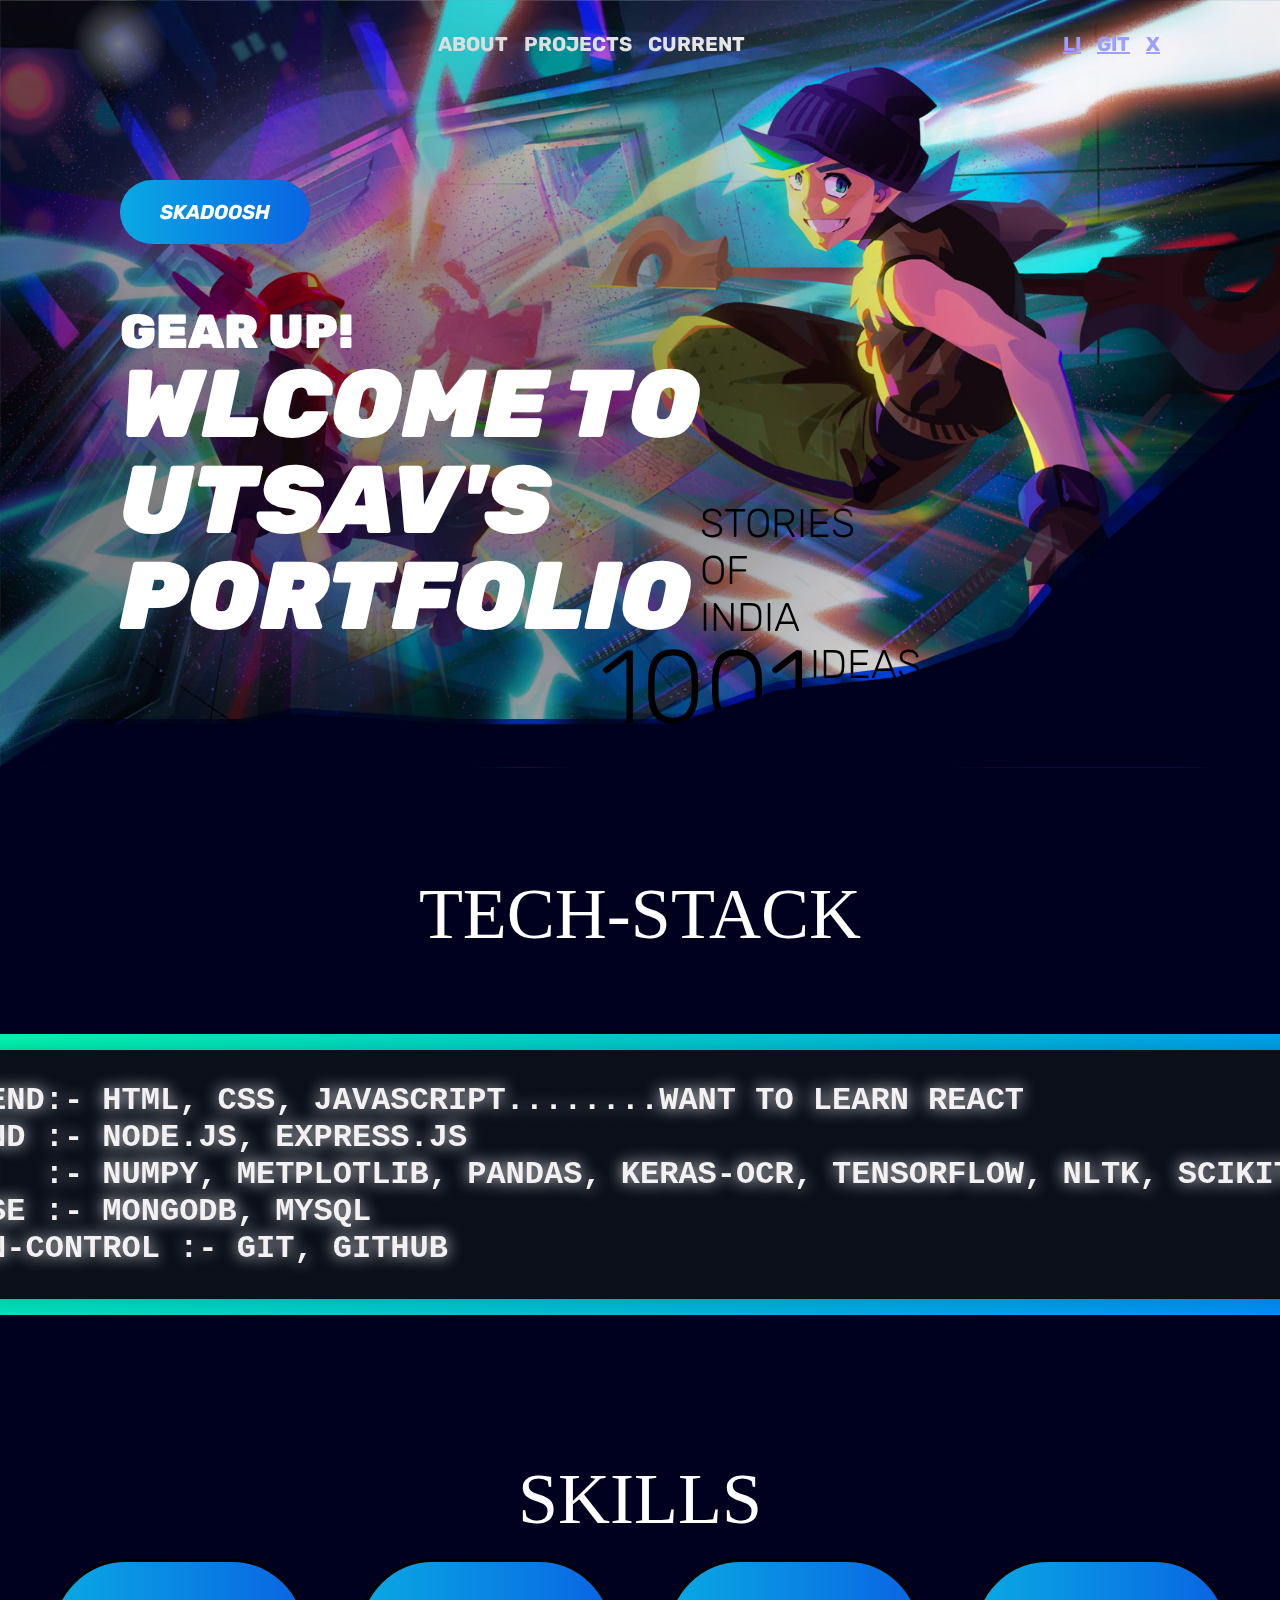
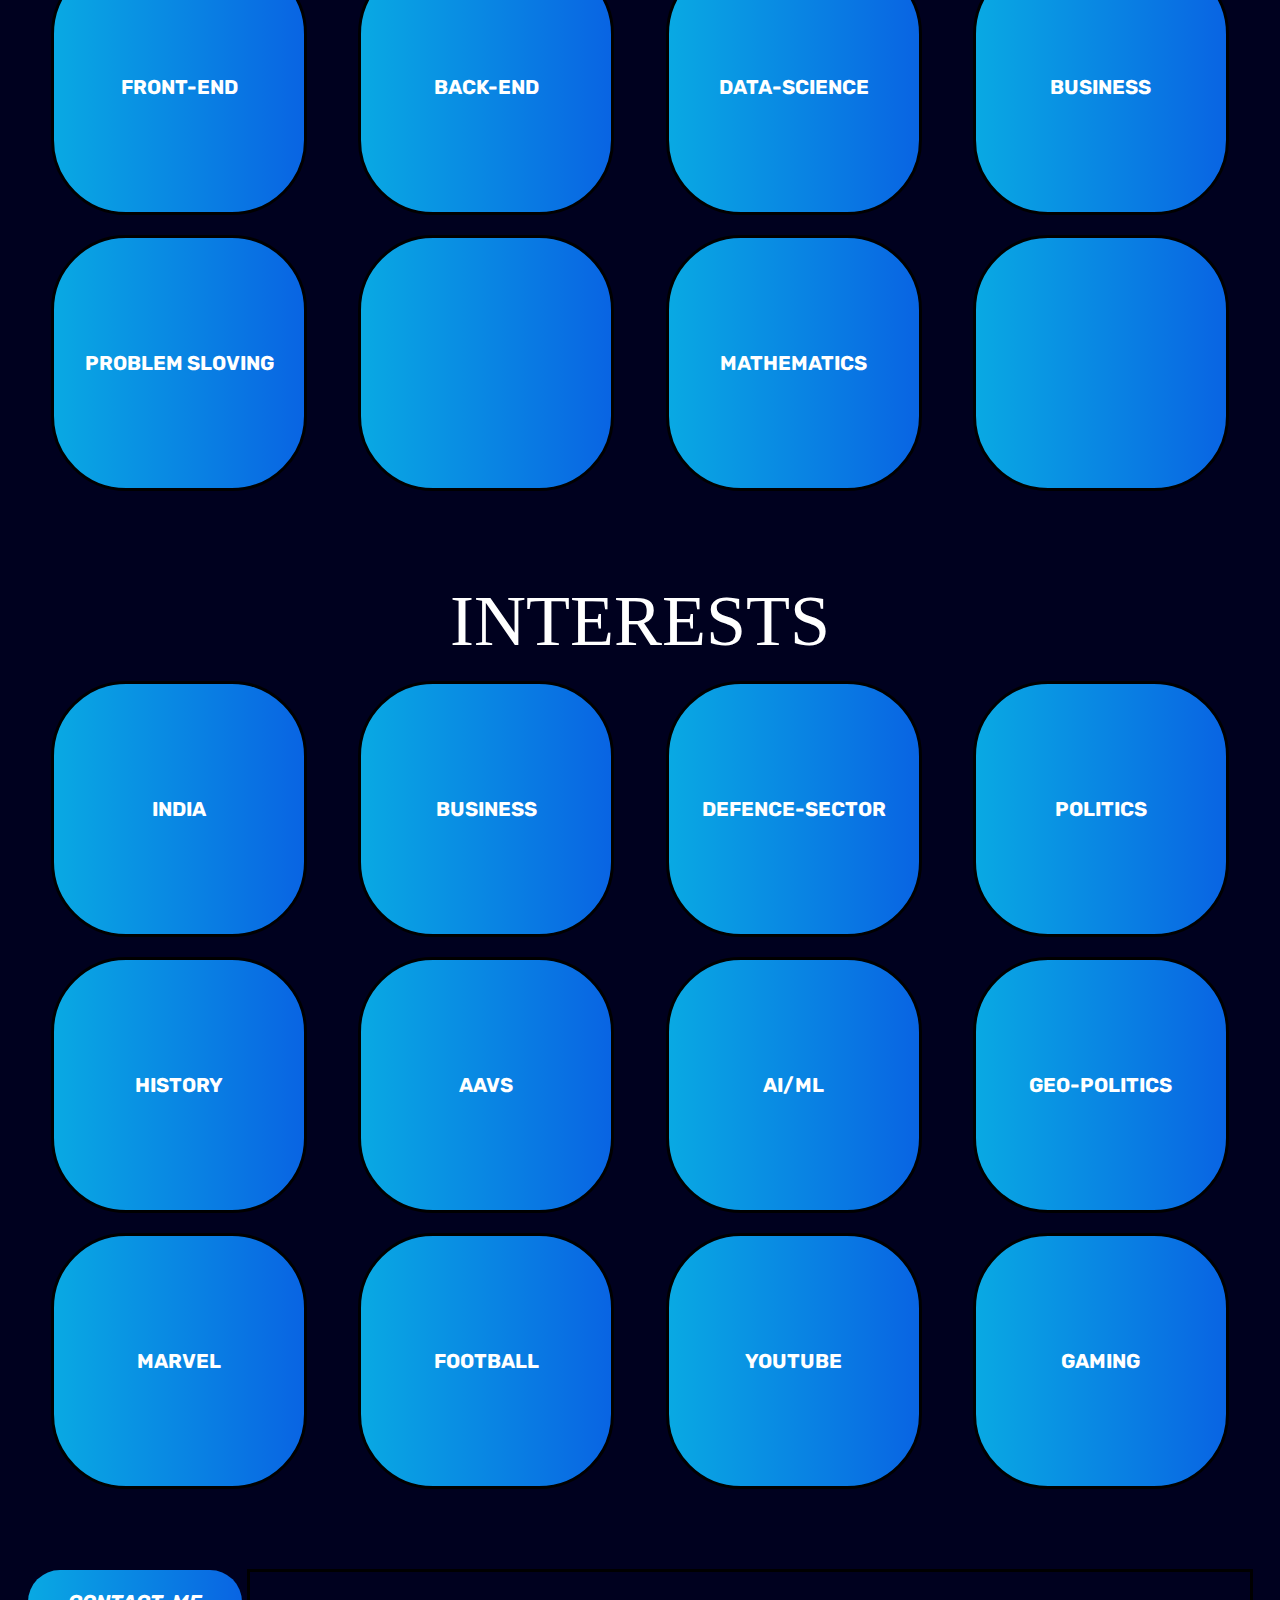
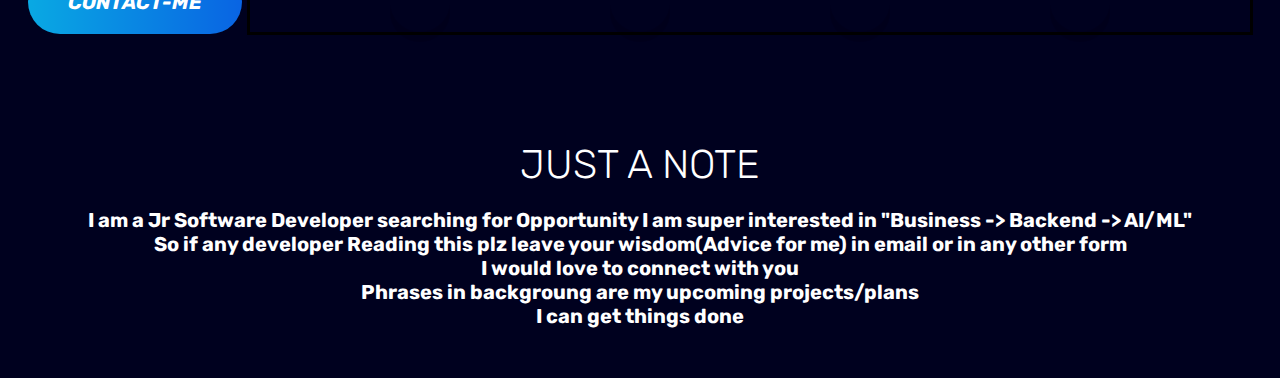
==== index.html @ 2d18a122 "Add files via upload" ====
<!DOCTYPE html>
<html lang="en">

<head>
  <meta charset="UTF-8" />
  <link rel="icon" type="image/svg+xml" href="/favicon.svg" />
  <meta name="viewport" content="width=device-width, initial-scale=1.0" />
  <script src="/main.js" defer></script>
  <title>Utsav's</title>
  <link rel="preconnect" href="https://fonts.googleapis.com" />
  <link rel="preconnect" href="https://fonts.gstatic.com" crossorigin />
  <link href="https://fonts.googleapis.com/css2?family=Rubik:ital,wght@0,700;1,900&display=swap" rel="stylesheet" />

  <link rel="stylesheet" href="https://cdnjs.cloudflare.com/ajax/libs/font-awesome/6.4.2/css/all.min.css"
    integrity="sha512-z3gLpd7yknf1YoNbCzqRKc4qyor8gaKU1qmn+CShxbuBusANI9QpRohGBreCFkKxLhei6S9CQXFEbbKuqLg0DA=="
    crossorigin="anonymous" referrerpolicy="no-referrer" />

  <link href="./Main-Portfolio/style.css" rel="stylesheet" />
  <script src="./Main-Portfolio/main.js" defer></script>
</head>

<body>
  <div class="parallax">

    <header class="primary-header">
      <div class="wrapper1">
        <div class="primary-header__inner">
          <div class="logo">
            <img src="Logo.webp" alt="" />
          </div>
          <nav class="primary-nav">
            <ul role="list">
              <li><a href="#">About</a></li>
              <li><a href="#">Projects</a></li>
              <li><a href="#">Current</a></li>
            </ul>
          </nav>
          <div class="flex-group" aria-label="social links">
            <a href="#">Li</a>
            <a href="#">GiT</a>
            <a href="#">X</a>
          </div>
        </div>
      </div>
    </header>
    <div class="hero">
      <div class="wrapper1">
        <button class="button" id="SkadooshButton">Skadoosh</button>
        <h1 class="hero__title">
          <span>Gear up!</span> Wlcome To Utsav's Portfolio
        </h1>
      </div>
    </div>

    <div class="text-container-1 parallax__1001">
      <div class="text-1001">
        <p>1001</p>
      </div>
      <div class="text-ideas">
        <p>Ideas</p>
        <p>To Change INDIA</p>
      </div>
    </div>

    <div class="text-container-2 parallax__story">
      <div class="text-stories">
        <p>Stories</p>
        <p>of</p>
        <p>INDIA</p>
      </div>
    </div>

    <img class="parallax__bg" src="./assets/bg.jpg" alt="" />
    <img class="parallax__dust" src="./assets/dust.webp" alt="" />
    <img class="parallax__foreground-back" src="./assets/foreground-back.webp" alt="" />
    <img class="parallax__foreground-front" src="./assets/foreground-front.webp" alt="" />
    <img class="parallax__jax" src="./assets/jax.webp" alt="" />
    <img class="parallax__luna" src="./assets/luna.webp" alt="" />
    <img class="parallax__manny" src="./assets/manny.webp" alt="" />
    <img class="parallax__rays" src="./assets/rays.webp" alt="" />
  </div>

  <main class="main-content">

    <div class="tech-stack-section">
      <div class="tech-stack-title">
        <p>Tech-Stack</p>
      </div>
      <div class="shape">
        <pre contenteditable class="language-css" tabindex="0">
            <div class="maintaining">Front-End:- HTML, CSS, JavaScript........want to learn React</div>
            <div class="maintaining">Back-End :- Node.js, Express.js</div>
            <div class="maintaining">Python   :- Numpy, Metplotlib, Pandas, Keras-OCR, TensorFlow, nltk, scikit-Learn</div>
            <div class="maintaining">Database :- MongoDB, MySQL</div>
            <div class="maintaining">Version-Control :- Git, GitHub</div>
        </pre>
      </div>
    </div>

    <div class="skill-section">
      <div class="skill-title">
        <p>Skills</p>
      </div>
      <div class="skill-content">
        <div class="box">
          <p>Front-end</p>
        </div>
        <div class="box">
          <p>Back-end</p>
        </div>
        <div class="box">
          <p>Data-Science</p>
        </div>
        <div class="box">
          <p>Business</p>
        </div>
      </div>
      <div class="skill-content" style="margin-bottom: 80px;">
        <div class="box">
          <p>Problem sloving</p>
        </div>
        <div class="box">
          <p></p>
        </div>
        <div class="box">
          <p>Mathematics</p>
        </div>
        <div class="box">
          <p></p>
        </div>
      </div>
    </div>

    <div class="interest-section">
      <div class="interest-title">
        <p>Interests</p>
      </div>
      <div class="interest-content">
        <div class="box">
          <p>INDIA</p>
        </div>
        <div class="box">
          <p>Business</p>
        </div>
        <div class="box">
          <p>Defence-Sector</p>
        </div>
        <div class="box">
          <p>Politics</p>
        </div>
      </div>
      <div class="interest-content">
        <div class="box">
          <p>History</p>
        </div>
        <div class="box">
          <p>AAVs</p>
        </div>
        <div class="box">
          <p>AI/ML</p>
        </div>
        <div class="box">
          <p>Geo-Politics</p>
        </div>
      </div>
      <div class="interest-content" style="margin-bottom: 80px;">
        <div class="box">
          <p>Marvel</p>
        </div>
        <div class="box">
          <p>Football</p>
        </div>
        <div class="box">
          <p>YouTube</p>
        </div>
        <div class="box">
          <p>Gaming</p>
        </div>
      </div>
    </div>

    <div class="contact-section">
      <div class="contact-button-icon">
        <button class="button" id="contact-me">Contact-me</button>
        <i class="fa-solid fa-arrow-right icon-shape"></i>
      </div>
      <div class="wrapper">
        <div class="icon Linkedin">
          <div class="tooltip">Utsav_Shah</div>
          <span><i class="fa-brands fa-linkedin icon-shape"></i>
          </span>
        </div>
        <div class="icon email">
          <div class="tooltip" style="text-transform: none;">utsavshah1712@gmail.com</div>
          <span><i class="fa-regular fa-envelope icon-shape"></i>
          </span>
        </div>
        <div class="icon Github">
          <div class="tooltip" style="text-transform: none;">UTSAV2002SHAH</div>
          <span><i class="fa-brands fa-github icon-shape"></i>
          </span>
        </div>
        <div class="icon Instragram">
          <div class="tooltip" style="text-transform: none;">@utsav1712shah</div>
          <span><i class="fa-brands fa-instagram icon-shape"></i>
          </span>
        </div>
      </div>
    </div>
  </main>

  <div class="disclaimer">
    <div class="disclaimer-title">
      <p>Just a note</p>
    </div>
    <div class="disclaimer-content">
      <p>I am a Jr Software Developer searching for Opportunity I am super interested in "Business -> Backend -> AI/ML"
      </p>
      <p>So if any developer Reading this plz leave your wisdom(Advice for me) in email or in any other form</p>
      <p>I would love to connect with you</p>
      <P>Phrases in backgroung are my upcoming projects/plans</P>
      <p>I can get things done</p>
    </div>
  </div>

</body>

</html>
---- Main-Portfolio/style.css ----
:root {
  --gradient: linear-gradient(90deg,
      #09a9e3,
      #0964e3,
      #02db9a,
      #15b8e6);

  --pink: hsl(338, 70%, 55%);
  --teal: hsl(183, 70%, 62%);
  --white: hsl(334, 7%, 95%);
}

.parallax {
  /* overflow: hidden; */
  position: relative;
  z-index: 0;
  min-height: 75vh;
  display: grid;
  grid-template-areas: "stack";
}

.parallax>* {
  grid-area: stack;
  animation: parallax linear;
  animation-timeline: scroll();
}

.parallax>img {
  width: 100%;
}

.primary-header,
.hero {
  --parallax-speed: 5;
  z-index: 10;
}

.parallax__bg {
  --parallax-speed: -5;
  z-index: 1;
  min-height: 100%;
  width: 100%;
  object-fit: cover;
}

.parallax__dust {
  --parallax-speed: -5;
  z-index: 2;
}

.parallax__luna {
  --parallax-speed: 10;
  z-index: 3;
}

.parallax__manny {
  --parallax-speed: 10;
  z-index: 4;
}

.parallax__jax {
  --parallax-speed: 5;
  z-index: 5;
}

.parallax__rays {
  --parallax-speed: 10;
  z-index: 3;
}

.parallax__foreground-front,
.parallax__foreground-back {
  z-index: 999;
  align-self: end;
}

.parallax__foreground-back {
  transform: scaleY(1.1);
  transform-origin: bottom;
  mix-blend-mode: hard-light;
}

.main-content {
  position: relative;
  /* z-index: 1; */
  background: hsl(238, 100%, 6%);
  padding-block: 6rem;
}

@keyframes parallax {
  to {
    transform:
      translateY(calc(var(--parallax-speed) * 200px));
  }
}

/* general styling */

html {
  color-scheme: dark;
}

body {
  margin: 0;
  font-family: "Rubik", sans-serif;
  font-size: 1.25rem;
  font-weight: 700;
  /* for demo only */
  text-transform: uppercase;
  /* for demo only */
  min-height: 300vh;
  /* for demo only */
}

img {
  display: block;
  max-width: 100%;
}

.wrapper1 {
  width: min(65rem, 100% - 4rem);
  margin-inline: auto;
}

.flex-group {
  display: flex;
  gap: 1rem;
}

.button {
  z-index: 999;
  cursor: pointer;
  font: inherit;
  font-style: italic;
  padding: 1em 2em;
  text-transform: uppercase;
  border: 0;
  border-radius: 15em;
  background-image: var(--gradient);
  background-size: 300%;
  background-position: left;
  transition: background-position 1s;
}

.button:hover,
.button:focus {
  background-position: right;
}

.primary-header {
  padding-block: 2rem;
}

.primary-header__inner {
  display: flex;
  justify-content: space-between;
  align-items: center;
}

.primary-nav ul {
  flex: 1;
  list-style: none;
  margin: 0;
  padding: 0;
  display: flex;
  gap: 1rem;
  justify-content: space-between;
}

.primary-nav a {
  color: white;
  font-weight: 700;
  text-decoration: none;
}

.logo {
  max-width: 100px;
  position: relative;

  &::after {
    content: "";
    position: absolute;
    inset: -3rem;
    z-index: -1;
    background: radial-gradient(hsl(0 0% 100% / 0.5), transparent 70%);
  }
}

.hero {
  margin-block-start: max(20vh, 8rem);
}

.hero__title {
  font-size: 6rem;
  max-width: 10ch;
  line-height: 1;
  font-style: italic;
  font-weight: 900;
  position: relative;

  >span {
    font-style: normal;
    font-size: 0.5em;
    display: block;
  }

  &::after {
    content: "";
    position: absolute;
    inset: 0;
    background: black;
    z-index: -1;
    scale: 2;
    opacity: 0.5;
    filter: blur(5rem);
    translate: -50%;
  }
}

/* ___________________________________________________________________________________________________________________________________________________________________________ */

/* BackGround Texts */

/* 1001-Ideas-to-Change_India-Section */
.text-container-1 {
  z-index: 10;
  position: relative;
  margin: 0;
  color: black;
  top: 600px;
  left: 600px;
  width: 700px;
  height: 175px;
  display: flex;
  /* border: 5px solid black; */
  align-items: center;
}

.text-1001 {
  margin: 0;
  padding: 0;
  font-size: 6.5rem;
  font-weight: 300;
  align-items: center;
  justify-content: center;
}

.text-1001>p {
  margin: 0;
}

.text-ideas {
  margin: 0;
  padding: 0;
  font-size: 2.5rem;
  font-weight: 200;
  align-items: center;
  justify-content: center;
}

.text-ideas>p {
  margin: 0;
}

.parallax__1001 {
  --parallax-speed: -10;
  z-index: 4;
}

/* Stories of INDIA */

.text-container-2 {
  z-index: 9;
  position: relative;
  color: black;
  top: 500px;
  left: 700px;
  margin: 0;
  padding: 0;
  width: max-content;
  height: fit-content;
  display: flex;
  flex-direction: column;
  align-items: center;
  justify-content: space-evenly;
  /* border: 5px solid white; */
}

.text-stories {
  margin: 0;
  padding: 0;
  font-size: 2.5rem;
  font-weight: 200;
  align-items: center;
  justify-content: center;
}

.text-stories>p {
  margin: 0;
}

.parallax__story {
  --parallax-speed: -10;
  z-index: 4;
}



/* ___________________________________________________________________________________________________________________________________________________________________________ */

/* Skills-section */

.skill-section {
  position: relative;
  display: flex;
  flex-direction: column;
}

.skill-title {
  /* border: 3px solid white; */
  margin: 0;
  margin-bottom: 10px;
  height: 100px;
  width: 100%;
  display: flex;
  align-items: center;
  justify-content: center;
}

.skill-title>p {
  font-family: 'Times New Roman', Times, serif;
  margin-top: 20px;
  margin-bottom: 20px;
  height: fit-content;
  width: fit-content;
  font-size: 4.5rem;
  font-weight: 100;
  align-items: center;
  color: white;
}

/* skill-content */
.skill-content {
  margin-bottom: 20px;
  /* height: fit-content;
  width: 100%;
  display: flex;
  justify-content: space-evenly; */
  /* border: 3px solid white; */

  align-items: center;
  display: flex;
  flex-wrap: wrap;
  justify-content: space-evenly;
  background-color: transparent;
}

.box {
  /* position: relative; */
  display: flex;
  margin: 0;
  padding: 0;
  height: 250px;
  width: 250px;
  color: white;
  border: 3px solid black;
  border-radius: 75px;
  background-color: white;
  /* fixing position of p */
  align-items: center;
  justify-content: center;
  /* gradient effect */
  background-image: var(--gradient);
  background-size: 300%;
  background-position: left;
  transition: background-position 1s;
}

.box:hover,
.box:focus {
  background-position: right;
}

.box>p {
  margin: 0;
  height: fit-content;
  /* border: 3px solid black; */
  background-color: transparent;
  justify-content: center;
}

/* _______________________________________________________________________________________________________________________________________________________________________ */

/* Interest-sections */
.interest-section {
  position: relative;
  display: flex;
  flex-direction: column;
}

.interest-title {
  /* border: 3px solid white; */
  margin: 0;
  margin-bottom: 10px;
  height: 100px;
  width: 100%;
  display: flex;
  align-items: center;
  justify-content: center;
}

.interest-title>p {
  font-family: 'Times New Roman', Times, serif;
  margin-top: 20px;
  margin-bottom: 20px;
  height: fit-content;
  width: fit-content;
  font-size: 4.5rem;
  font-weight: 100;
  align-items: center;
  color: white;
}

.interest-content {
  margin-bottom: 20px;
  /* height: fit-content;
  width: 100%;
  display: flex;
  justify-content: space-evenly; */
  /* border: 3px solid white; */

  align-items: center;
  display: flex;
  flex-wrap: wrap;
  justify-content: space-evenly;
  background-color: transparent;
}

/* ___________________________________________________________________________________________________________________________________________________________________ */




/* Tech-Stack-Section */

.tech-stack-section {
  position: relative;
  display: flex;
  flex-direction: column;
}

.tech-stack-title {
  /* border: 3px solid white; */
  margin: 0;
  margin-bottom: 10px;
  height: 100px;
  width: 100%;
  display: flex;
  align-items: center;
  justify-content: center;
}

.tech-stack-title>p {
  font-family: 'Times New Roman', Times, serif;
  margin-top: 20px;
  margin-bottom: 20px;
  height: fit-content;
  width: fit-content;
  font-size: 4.5rem;
  font-weight: 100;
  align-items: center;
  color: white;
}

/* 3D-Tech-Section */
pre {
  --selector: var(--pink);
  --property: var(--teal);
  --punctuation: var(--white);
  --undefined: var(--white);

  font-size: 2rem;
  font-weight: bold;
  color: var(--undefined);
  background: hsl(222, 45%, 7%);
  /* background: #04B8CF; */
  padding: 2rem;
  border-radius: 1rem;
  height: min-content;
  width: min-content;

  position: relative;
  display: flex;
  flex-direction: column;
  align-items: center;
  justify-content: center;

  transform-style: preserve-3d;
  transform: perspective(5000px) rotateY(var(--rotateX)) rotateX(var(--rotateY));
}

.maintaining {
  margin: 0;
  width: 100%;
  height: fit-content;
  justify-content: left;
}


pre>* {
  text-shadow: 0 0 0.5em currentColor;
}

pre::before,
pre::after {
  content: "";
  position: absolute;
  border-radius: inherit;
}

/* shadow */
pre::before {
  inset: 0.75rem;
  border-radius: inherit;
  background: black;
  z-index: -1;
  transform: translateZ(-50px);
  filter: blur(15px);
  opacity: 0.5;
}

/* gradient thing */
pre::after {
  z-index: -2;
  inset: -1rem;
  background: linear-gradient(-45deg, #0084FF, #00FFA6);
  transform: translateZ(-50px);
}

.selector {
  color: var(--selector);
}

.property {
  color: var(--property);
}

.punctuation {
  color: var(--punctuation);
}

.property+.punctuation {
  color: var(--property);
}

.pre-container {
  position: relative;
  display: grid;
  grid-template: repeat(3, 1fr) / repeat(3, 1fr);
}

.shape {
  margin: 0;
  margin-bottom: 75px;
  height: 400px;
  width: 100%;
  display: flex;
  align-items: center;
  justify-content: center;
  background-color: transparent;
}



/* #####################____________________________________________________#################################### */

.contact-section {
  position: relative;
  display: flex;
  width: 100%;
  height: max-content;
  align-items: center;
  justify-content: center;
  /* border: 3px solid white; */
}

.contact-button-icon {
  display: flex;
  align-items: center;
  gap: 5px;
  justify-content: center;
  /* border: 1px solid white; */
}



.wrapper {
  display: flex;
  border: 3px solid black;
  height: fit-content;
  width: 1000px;
  align-items: center;
  justify-content: space-evenly;
  background-color: hsl(238, 100%, 6%);
  /* border: 3px solid white; */
}

.wrapper .icon {
  margin: 0 20px;
  display: flex;
  align-items: center;
  justify-content: center;
  flex-direction: column;
  position: relative;
  z-index: 2;
  cursor: pointer;
  transition: all 0.4s cubic-bezier(0.68, -0.55, 0.265, 1.55);
}

.wrapper .icon span {
  position: relative;
  height: 60px;
  width: 60px;
  display: block;
  background: transparent;
  text-align: center;
  border-radius: 50%;
  z-index: 2;
  box-shadow: 0 10px rgba(0, 0, 0, 0.1);
  transition: all 0.4s cubic-bezier(0.68, -0.55, 0.265, 1.55);
}

.wrapper .icon span i {
  font-size: 25px;
  line-height: 60px;
}


.wrapper .icon .tooltip {
  position: absolute;
  top: 0;
  z-index: 1;
  color: #fff;
  background: #fff;
  font-size: 20px;
  padding: 10px 18px;
  border-radius: 25px;
  box-shadow: 0 10px rgba(0, 0, 0, 0.1);
  opacity: 0;
  pointer-events: none;
  box-shadow: 0px 10px 10px rgba(0, 0, 0, 0.1);
  transition: all 0.4s cubic-bezier(0.68, -0.55, 0.265, 1.55);
}

.wrapper .icon:hover .tooltip {
  top: -70px;
  opacity: 1;
  pointer-events: auto;

}

.wrapper .icon .tooltip:before {
  position: absolute;
  content: "";
  height: 15px;
  width: 15px;
  background: #fff;
  bottom: -8px;
  left: 50%;
  transform: translate(-50%) rotate(45deg);
  transition: 0.4s cubic-bezier(0.68, -0.55, 0.265, 1.55);
}

.wrapper .icon:hover span {
  color: #fff;
}

.wrapper .icon:hover span,
.wrapper .icon:hover .tooltip {
  text-shadow: 0px -1px 0px rgba(0, 0, 0, 0.4);
}

.wrapper .Linkedin:hover span,
.wrapper .Linkedin:hover .tooltip,
.wrapper .Linkedin:hover .tooltip:before {
  background: #3B5999;
}

.wrapper .email:hover span,
.wrapper .email:hover .tooltip,
.wrapper .email:hover .tooltip:before {
  background: #ff5e00;
}

.wrapper .Github:hover span,
.wrapper .Github:hover .tooltip,
.wrapper .Github:hover .tooltip:before {
  color: black;
  background: white;
}

.wrapper .Instragram:hover span,
.wrapper .Instragram:hover .tooltip,
.wrapper .Instragram:hover .tooltip:before {
  background: #b102f1;
}

/* ___________________________________________________________________________________________________________________________________________________________________ */

.disclaimer {
  position: relative;
  margin: 0;
  display: flex;
  flex-direction: column;
  align-items: center;
  justify-content: center;
  background-color: hsl(238, 100%, 6%);
  /* background: #222f3d; */
  /* border: 2px solid white; */
}

.disclaimer-title {
  margin: 0;
  color: white;
  font-size: 2.5rem;
  font-weight: 100;
  display: flex;
  align-items: center;
  justify-content: center;
  /* border: 2px solid white; */
}

.disclaimer-title>p {
  margin-top: 10px;
  margin-bottom: 20px;
}

.disclaimer-content {
  margin: 0;
  margin-bottom: 50px;
  text-transform: none;
  display: flex;
  flex-direction: column;
  align-items: center;
}

.disclaimer-content>p {
  margin: 0;
}

.icon-shape {
  font-size: 2rem;
}
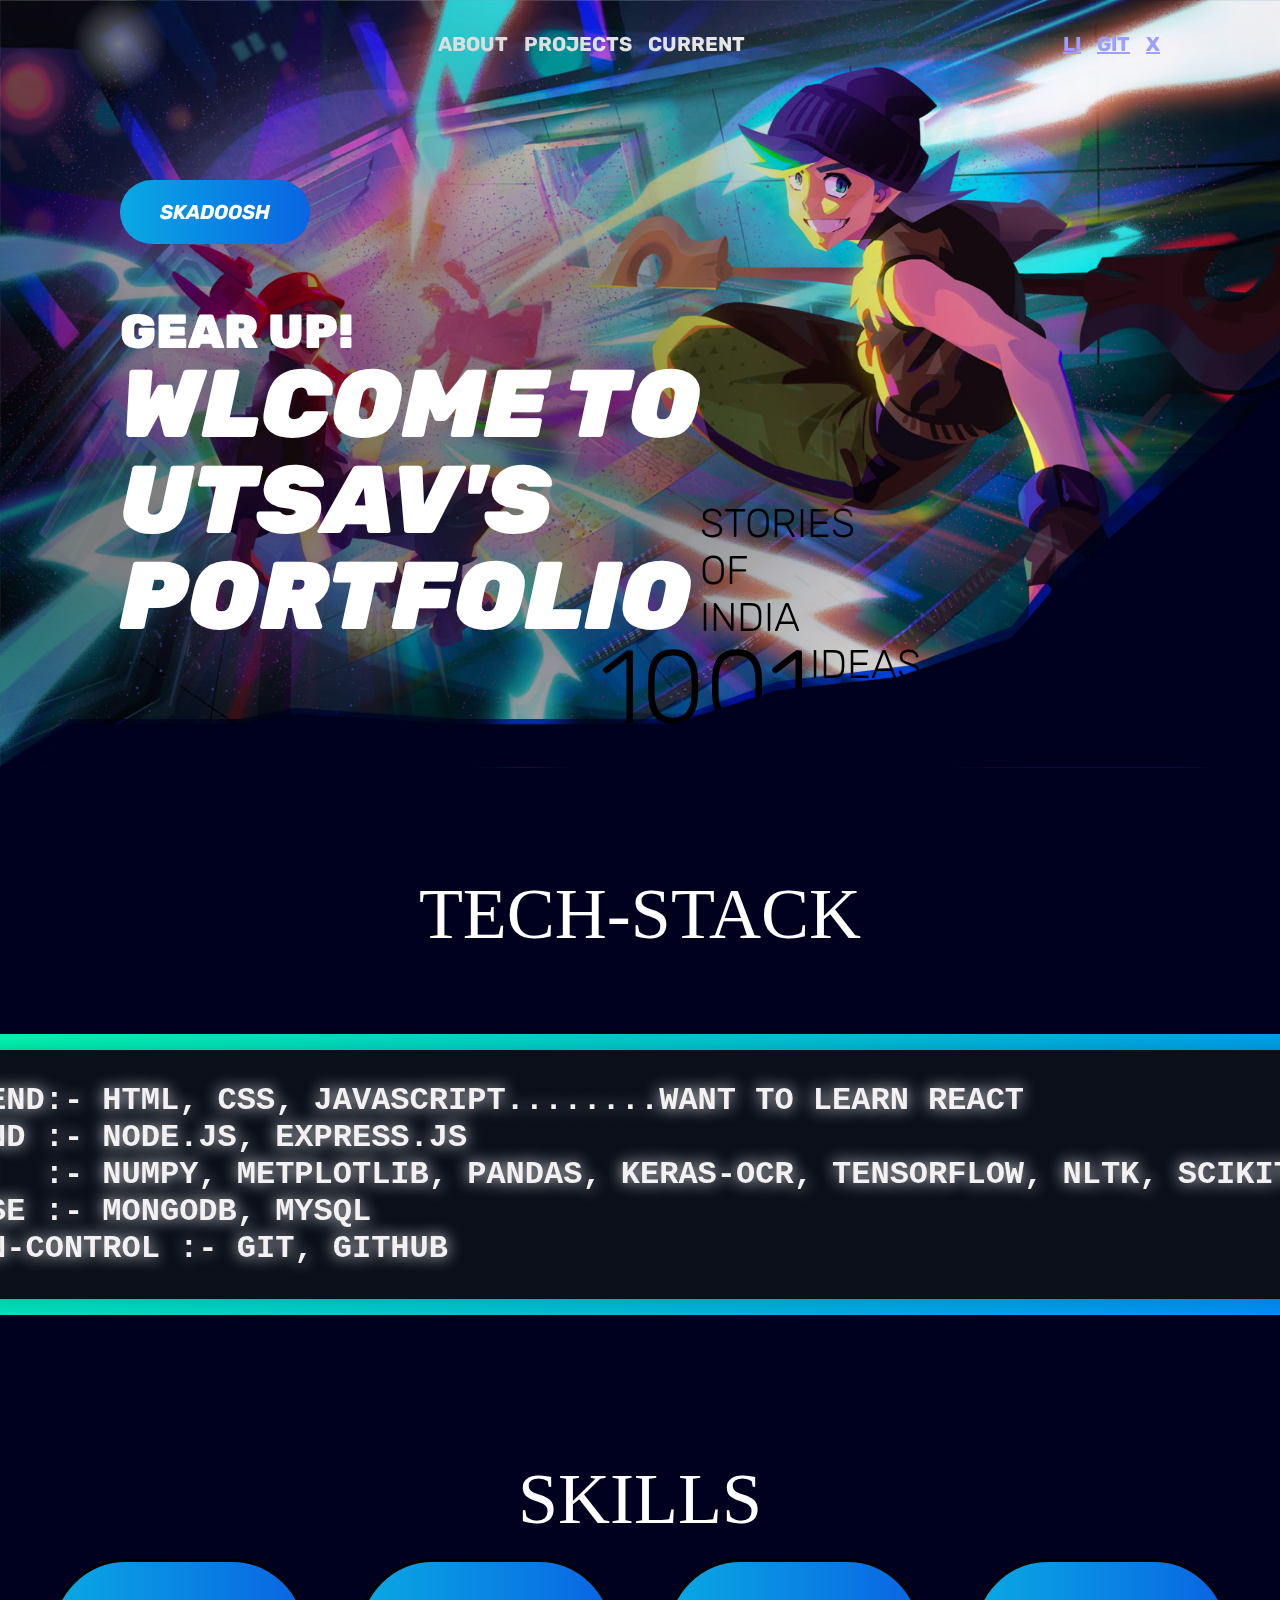
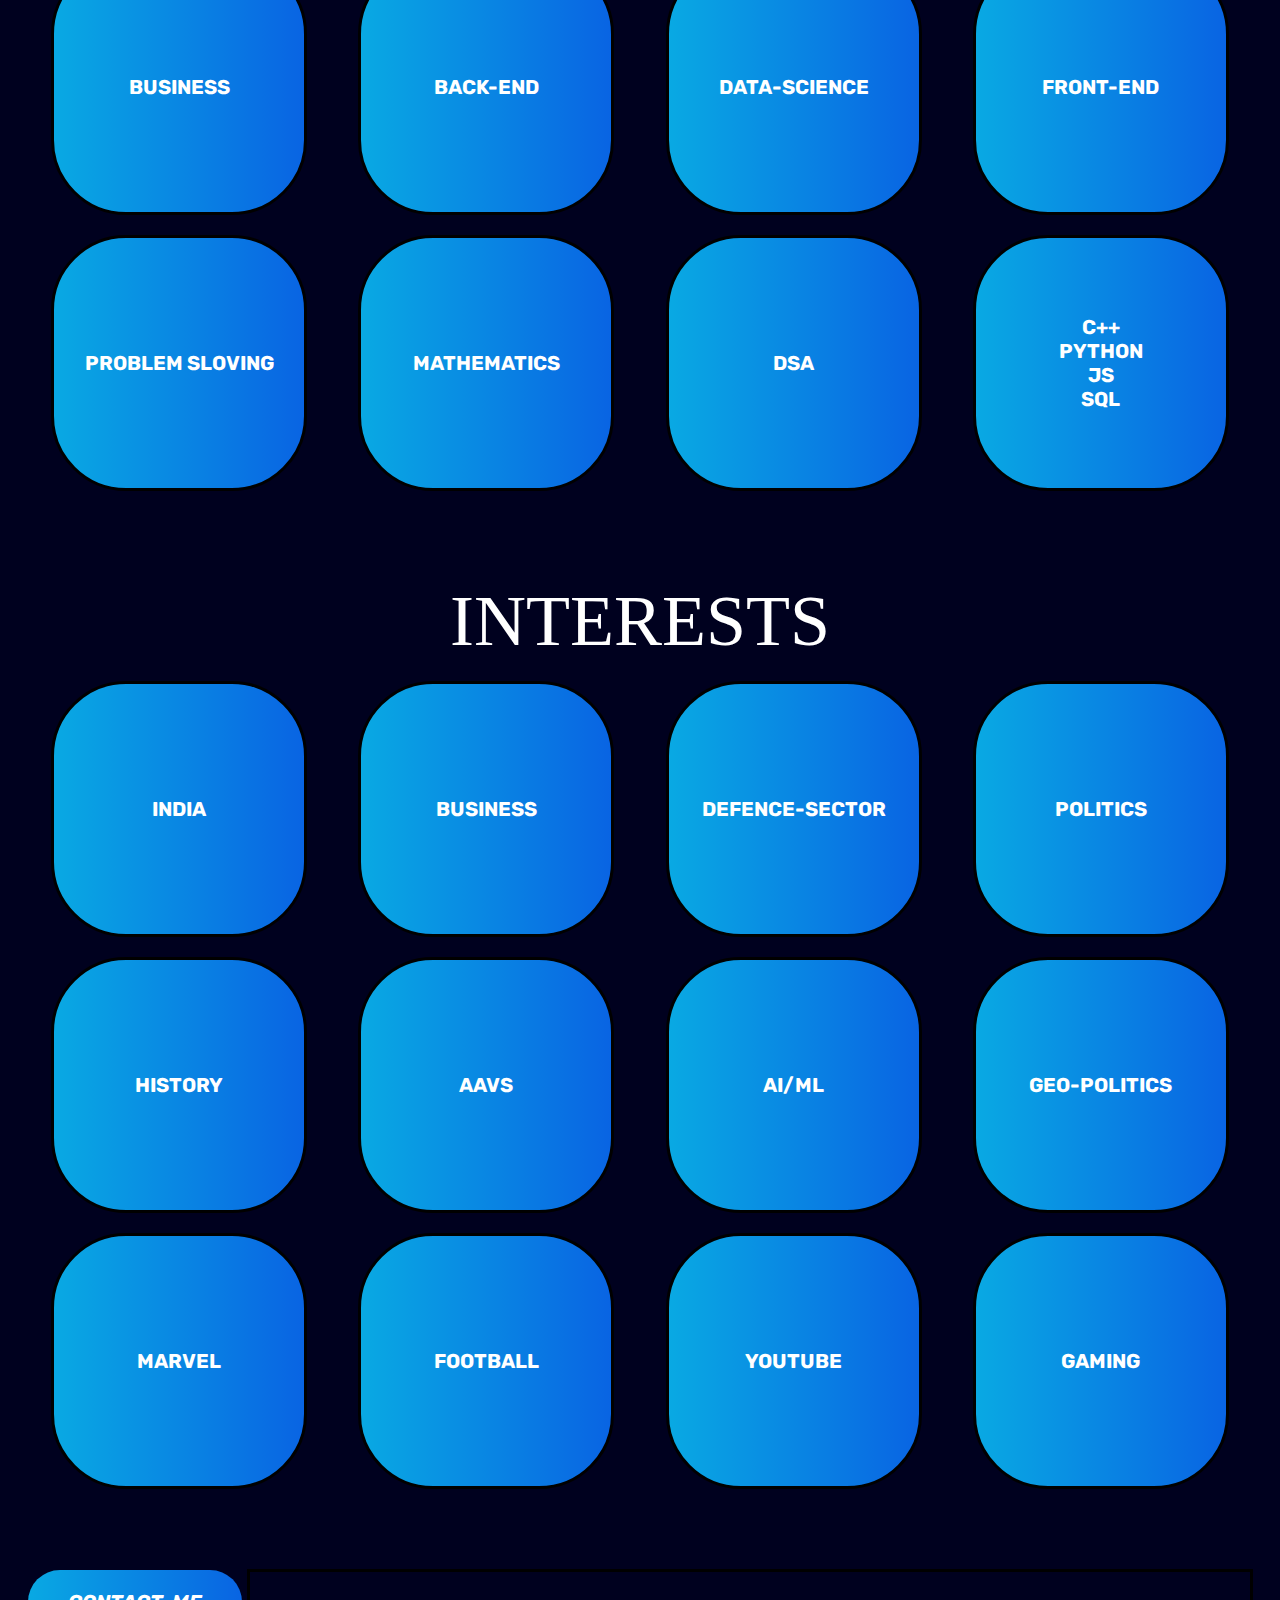
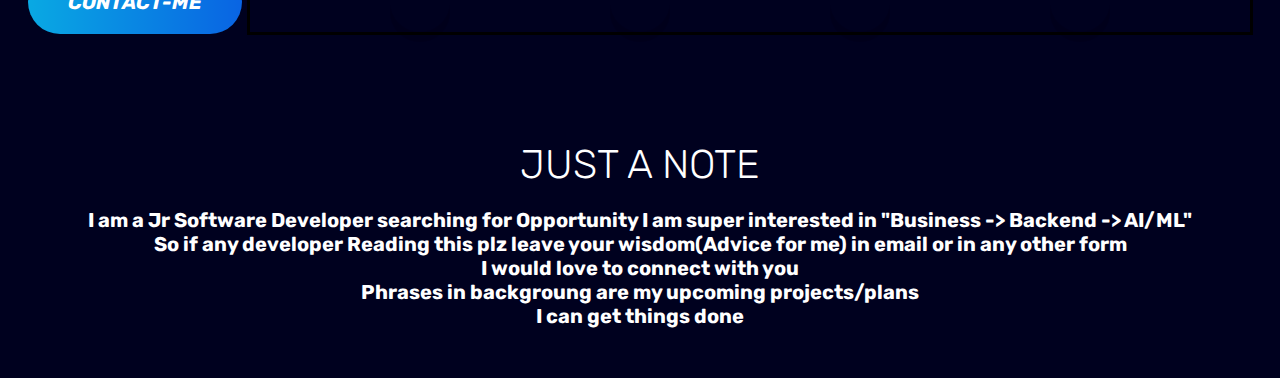
==== commit 3689fe28: "Add files via upload" ====
--- a/index.html
+++ b/index.html
@@ -103,30 +103,33 @@
       </div>
       <div class="skill-content">
         <div class="box">
+          <p>Business</p>
+        </div>
+        <div class="box">
+          <p>Back-end</p>
+        </div>
+        <div class="box">
+          <p>Data-Science</p>
+        </div>
+        <div class="box">
           <p>Front-end</p>
         </div>
-        <div class="box">
-          <p>Back-end</p>
-        </div>
-        <div class="box">
-          <p>Data-Science</p>
-        </div>
-        <div class="box">
-          <p>Business</p>
-        </div>
       </div>
       <div class="skill-content" style="margin-bottom: 80px;">
         <div class="box">
           <p>Problem sloving</p>
         </div>
         <div class="box">
-          <p></p>
-        </div>
-        <div class="box">
           <p>Mathematics</p>
         </div>
         <div class="box">
-          <p></p>
+          <p>DSA</p>
+        </div>
+        <div class="box" style="display: flex; flex-direction: column;">
+          <p>C++</p>
+          <p>Python</p>
+          <p>JS</p>
+          <p>SQL</p>
         </div>
       </div>
     </div>
